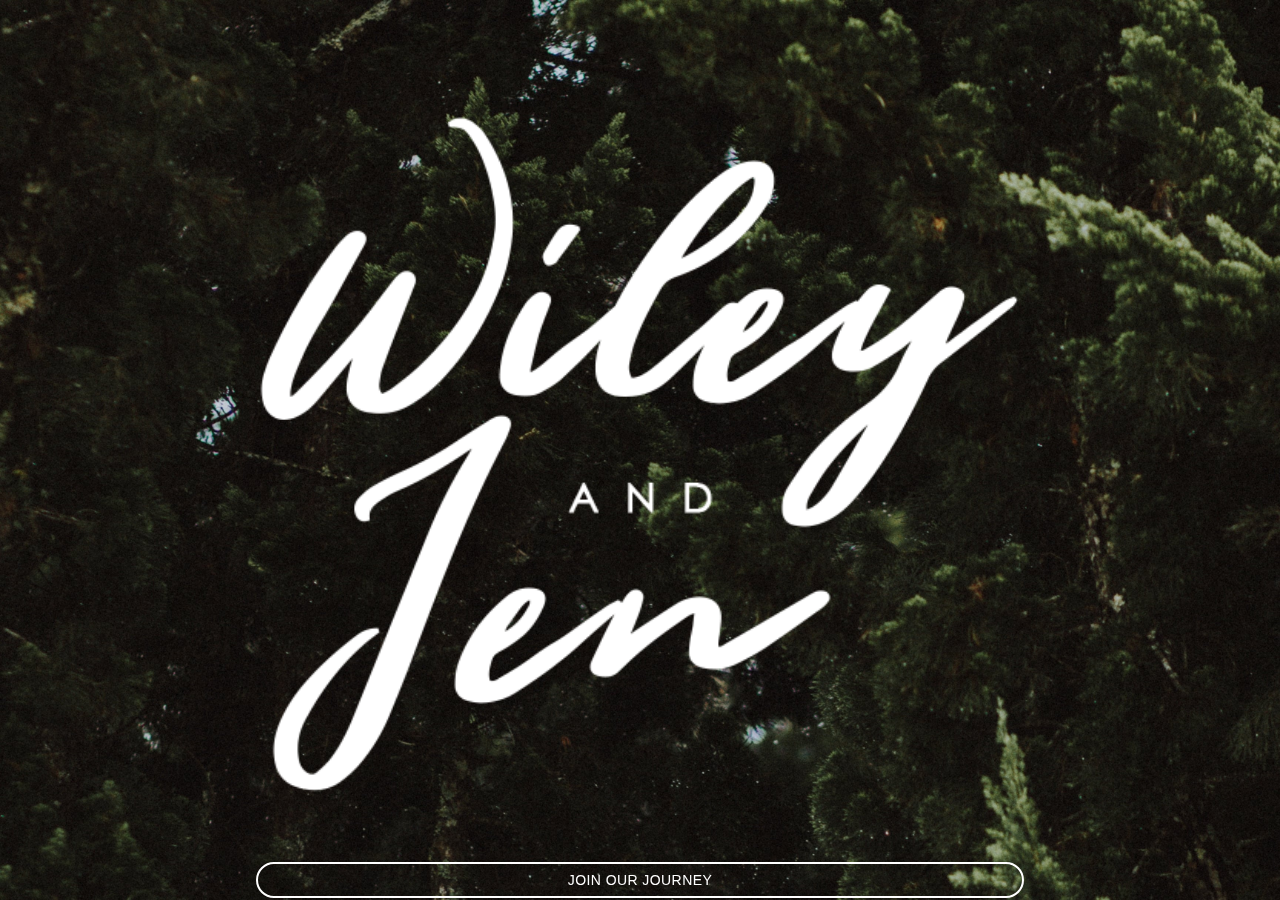
==== www/index.html @ 4ad30489 "Initial Commit" ====
<!DOCTYPE html>
<html>

<head>
    <!-- Required meta tags-->
    <meta charset="utf-8">
    <meta name="viewport" content="width=device-width, initial-scale=1, maximum-scale=1, minimum-scale=1, user-scalable=no, minimal-ui, viewport-fit=cover">
    <meta name="apple-mobile-web-app-capable" content="yes">
    <!-- Color theme for statusbar -->
    <meta name="theme-color" content="#2196f3">
    <!-- Your app title -->
    <title>My App</title>
    <!-- Path to Framework7 Library CSS -->
    <link rel="stylesheet" href="lib/framework7/css/framework7.css">
    <!-- Path to your custom app styles-->
    <link rel="stylesheet" href="css/styles.css">
</head>

<body>
    <!-- App root element -->
    <div id="app">
        <!-- Statusbar overlay -->
        <div class="statusbar"></div>

        <!-- Your main view, should have "view-main" class -->
        <div class="view view-main">
            <!-- Initial Page, "data-name" contains page name -->
            <div data-name="home" class="page color-theme-black">

                <!-- Scrollable page content -->
                <div class="page-content index-bg">
                    <img class="index-title-img lazy lazy-fade-in" data-src="res/title-white.png">
                    <a href="/home/">
                        <button class="col button color-white button-round button-round button-outline index-button">JOIN OUR JOURNEY</button>
                    </a>
                </div>
            </div>
        </div>
    </div>
    <!-- Path to Framework7 Library JS-->
    <script type="text/javascript" src="lib/framework7/js/framework7.min.js"></script>
    <!-- Path to your app js-->
    <script type="text/javascript" src="js/my-app.js"></script>
</body>

</html>
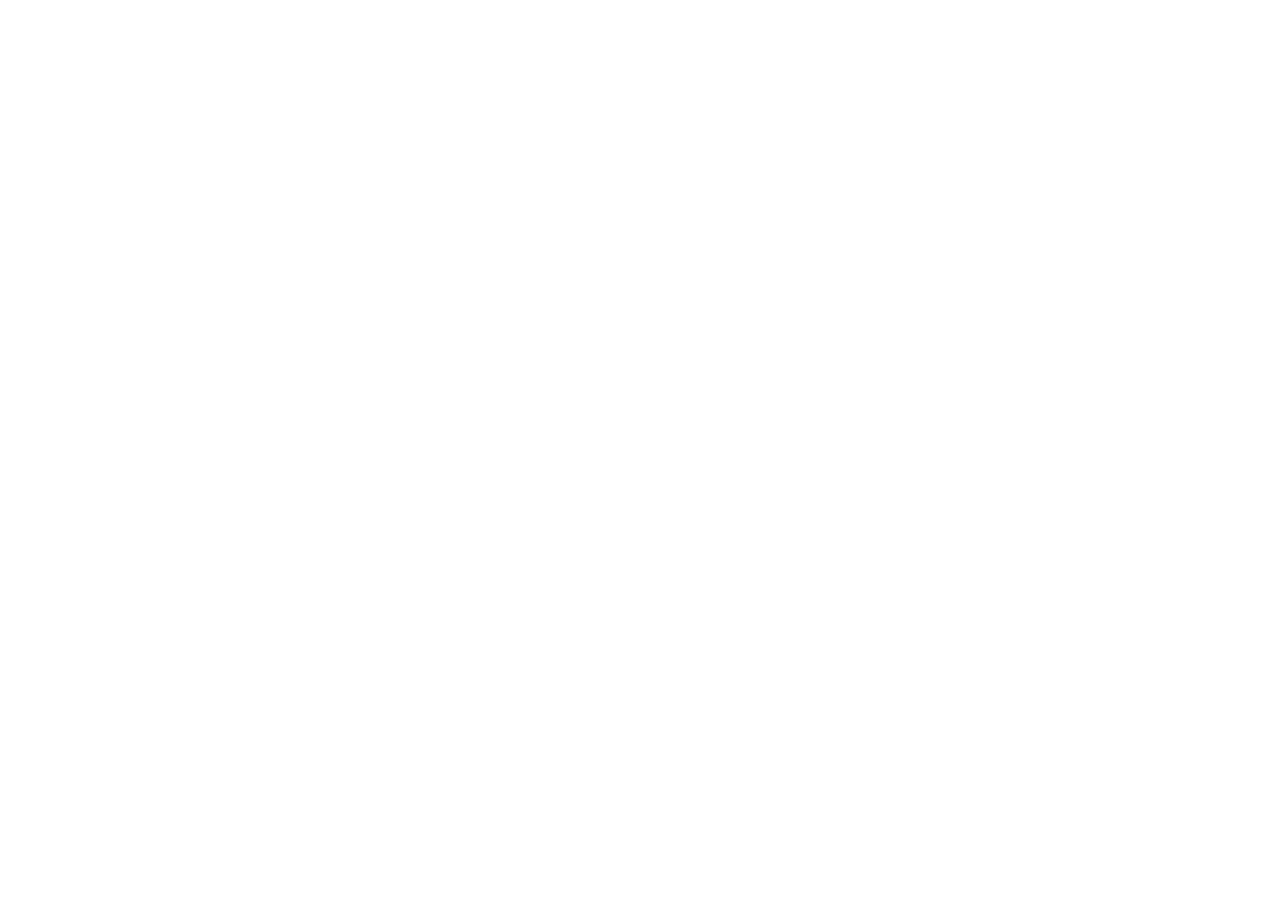
==== commit 14e02c45: "UI Changes" ====
--- a/www/index.html
+++ b/www/index.html
@@ -28,19 +28,111 @@
             <div data-name="home" class="page color-theme-black">
 
                 <!-- Scrollable page content -->
-                <div class="page-content index-bg">
-                    <img class="index-title-img lazy lazy-fade-in" data-src="res/title-white.png">
-                    <a href="/home/">
-                        <button class="col button color-white button-round button-round button-outline index-button">JOIN OUR JOURNEY</button>
-                    </a>
+                <div class="page-content">
+                    <div data-pagination='{"el": ".swiper-pagination"}' data-navigation='{"nextEl": ".swiper-button-next", "prevEl": ".swiper-button-prev"}'
+                        data-parallax="true" data-speed="600" class="swiper-container swiper-init demo-swiper-parallax">
+                        <div data-swiper-parallax="-23%" style='background-image:url("../res/index-bg.jpg")' class="swiper-parallax-bg"></div>
+                        <div class="swiper-wrapper">
+                            <div class="swiper-slide">
+                                <img data-swiper-parallax="-300" class="index-title-img" src="res/title-white.png">
+                                <p data-swiper-parallax="-200" class="index-text"> Swipe left to get started </p>
+                            </div>
+                            <div data-swiper-parallax="-400" class="swiper-slide index-menu-bg">
+                                <div class="block page-content" style="margin-top: 0;">
+                                    <div data-swiper-parallax="-300" class="row no-gap">
+                                        <div class="col">
+                                        </div>
+                                        <div class="col">
+                                            <img class="home-nav-title index-nav-title" src="res/title-dark.png">
+                                        </div>
+                                        <div class="col">
+                                            </div>
+                                    </div>
+
+                                    <div data-swiper-parallax="-200" class="row no-gap">
+                                        <div class="home-list-item">
+                                            <img class="home-list-img" src="res/home-our-story.jpeg">
+
+                                            <div class="home-list-overlay">
+
+                                                <a href="/our-story/">
+                                                    <div class="home-list-text">OUR STORY</div>
+                                                </a>
+                                            </div>
+
+                                        </div>
+                                    </div>
+                                    <div data-swiper-parallax="-100" class="row no-gap">
+                                        <div class="home-list-item">
+                                            <img class="home-list-img" src="res/home-guests.jpeg">
+
+                                            <div class="home-list-overlay">
+
+                                                <a href="/guests/">
+                                                    <div class="home-list-text">GUESTS</div>
+                                                </a>
+                                            </div>
+
+                                        </div>
+                                    </div>
+                                    <div data-swiper-parallax="-50" class="row no-gap">
+
+                                        <div class="home-list-item">
+                                            <img class="home-list-img" src="res/home-event-details.jpeg">
+
+                                            <div class="home-list-overlay">
+                                                <a href="/event-details/">
+                                                    <div class="home-list-text">EVENT DETAILS</div>
+                                                </a>
+                                            </div>
+
+                                        </div>
+                                    </div>
+                                    <div class="row no-gap">
+
+                                        <div class="home-list-item">
+                                            <img class="home-list-img" src="res/home-the-venue.jpeg">
+                                            <div class="home-list-overlay">
+                                                <a href="/venue/">
+                                                    <div class="home-list-text">THE VENUE</div>
+                                                </a>
+                                            </div>
+                                        </div>
+                                    </div>
+                                    <div class="row no-gap">
+
+                                        <div class="home-list-item">
+                                            <img class="home-list-img" src="res/home-the-menu.jpeg">
+                                            <div class="home-list-overlay">
+                                                <a href="/menu/">
+                                                    <div class="home-list-text">THE MENU</div>
+                                                </a>
+                                            </div>
+                                        </div>
+                                    </div>
+                                    <div class="row no-gap">
+
+                                        <div class="home-list-item">
+                                            <img class="home-list-img" src="res/home-faq.jpeg">
+                                            <div class="home-list-overlay">
+                                                <a href="/faq/">
+                                                    <div class="home-list-text">FAQ</div>
+                                                </a>
+                                            </div>
+                                        </div>
+                                    </div>
+
+                                </div>
+                            </div>
+                        </div>
+                    </div>
                 </div>
             </div>
         </div>
-    </div>
-    <!-- Path to Framework7 Library JS-->
-    <script type="text/javascript" src="lib/framework7/js/framework7.min.js"></script>
-    <!-- Path to your app js-->
-    <script type="text/javascript" src="js/my-app.js"></script>
+        <!-- Path to Framework7 Library JS-->
+        <script type="text/javascript" src="lib/framework7/js/framework7.min.js"></script>
+        <!-- Path to your app js-->
+        <script type="text/javascript" src="js/my-app.js"></script>
 </body>
 
 </html>--- a/www/css/styles.css
+++ b/www/css/styles.css
@@ -14,14 +14,6 @@
     background: #000000;
 }
 
-.index-bg {
-    background-image: url("../res/index-bg.jpg");
-    background-attachment: fixed;
-    background-repeat: no-repeat;
-    background-size: cover;
-    background-position-x: center;
-}
-
 .index-title-img {
     display: block;
     margin-left: auto;
@@ -30,12 +22,10 @@
     margin-top: 12vh;
 }
 
-.index-button {
-    display: block;
-    margin-left: auto;
-    margin-right: auto;
-    width: 60%;
+.index-text {
+    text-align: center;
     margin-top: 7vh;
+    color: #fff;
 }
 
 .home-nav-title {
@@ -59,7 +49,7 @@
     margin-right: auto;
     width: 90%;
     height: 20vh;
-    margin-bottom: 3vh;
+    margin-bottom: 4vh;
 }
 
 .home-list-img {
@@ -81,7 +71,7 @@
     right: 0;
     height: 20vh;
     width: 100%;
-    background-color: rgba(0, 0, 0, 0.5)
+    background-color: rgba(0, 0, 0, 0.6)
 }
 
 .home-list-text {
@@ -95,6 +85,7 @@
     -ms-transform: translate(-50%, -50%);
     transform: translate(-50%, -50%);
     text-align: center;
+    font-weight: bold;
 }
 
 .device-android .guests-content {
@@ -109,4 +100,35 @@
     width: 90%;
     height: 20vh;
     object-fit: cover;
+}
+
+.demo-swiper-parallax {
+    height: 100%;
+}
+
+.demo-swiper-parallax .swiper-parallax-bg {
+    position: absolute;
+    left: 0;
+    top: 0;
+    width: 150%;
+    height: 100%;
+    -webkit-background-size: cover;
+    background-size: cover;
+    background-position: -25vw;
+}
+
+.index-menu-list {
+    margin-top: 0;
+}
+
+.index-nav-title {
+    margin-top: 5vh;
+}
+
+.index-menu-bg {
+    background-color: rgba(255, 255, 255, 0.8)
+}
+
+.page-content{
+    font-family: Arial, Helvetica, sans-serif;
 }